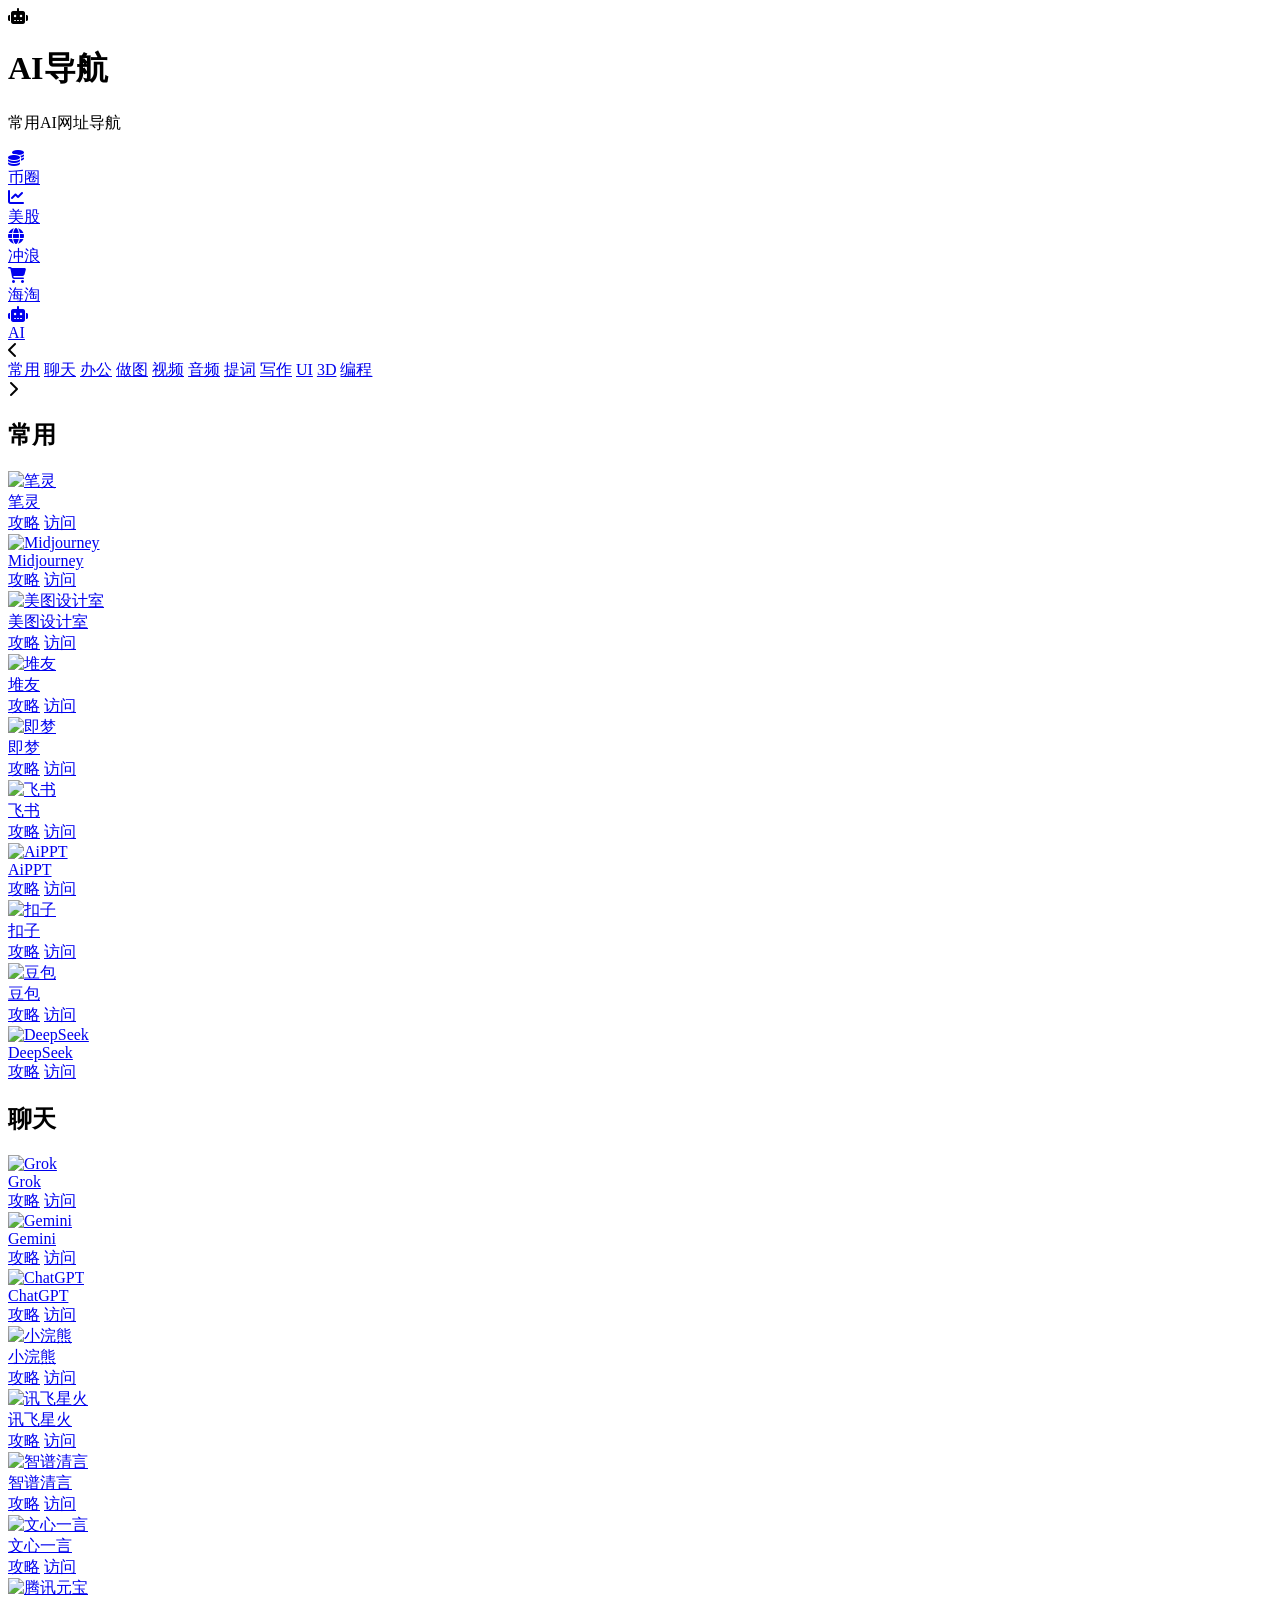
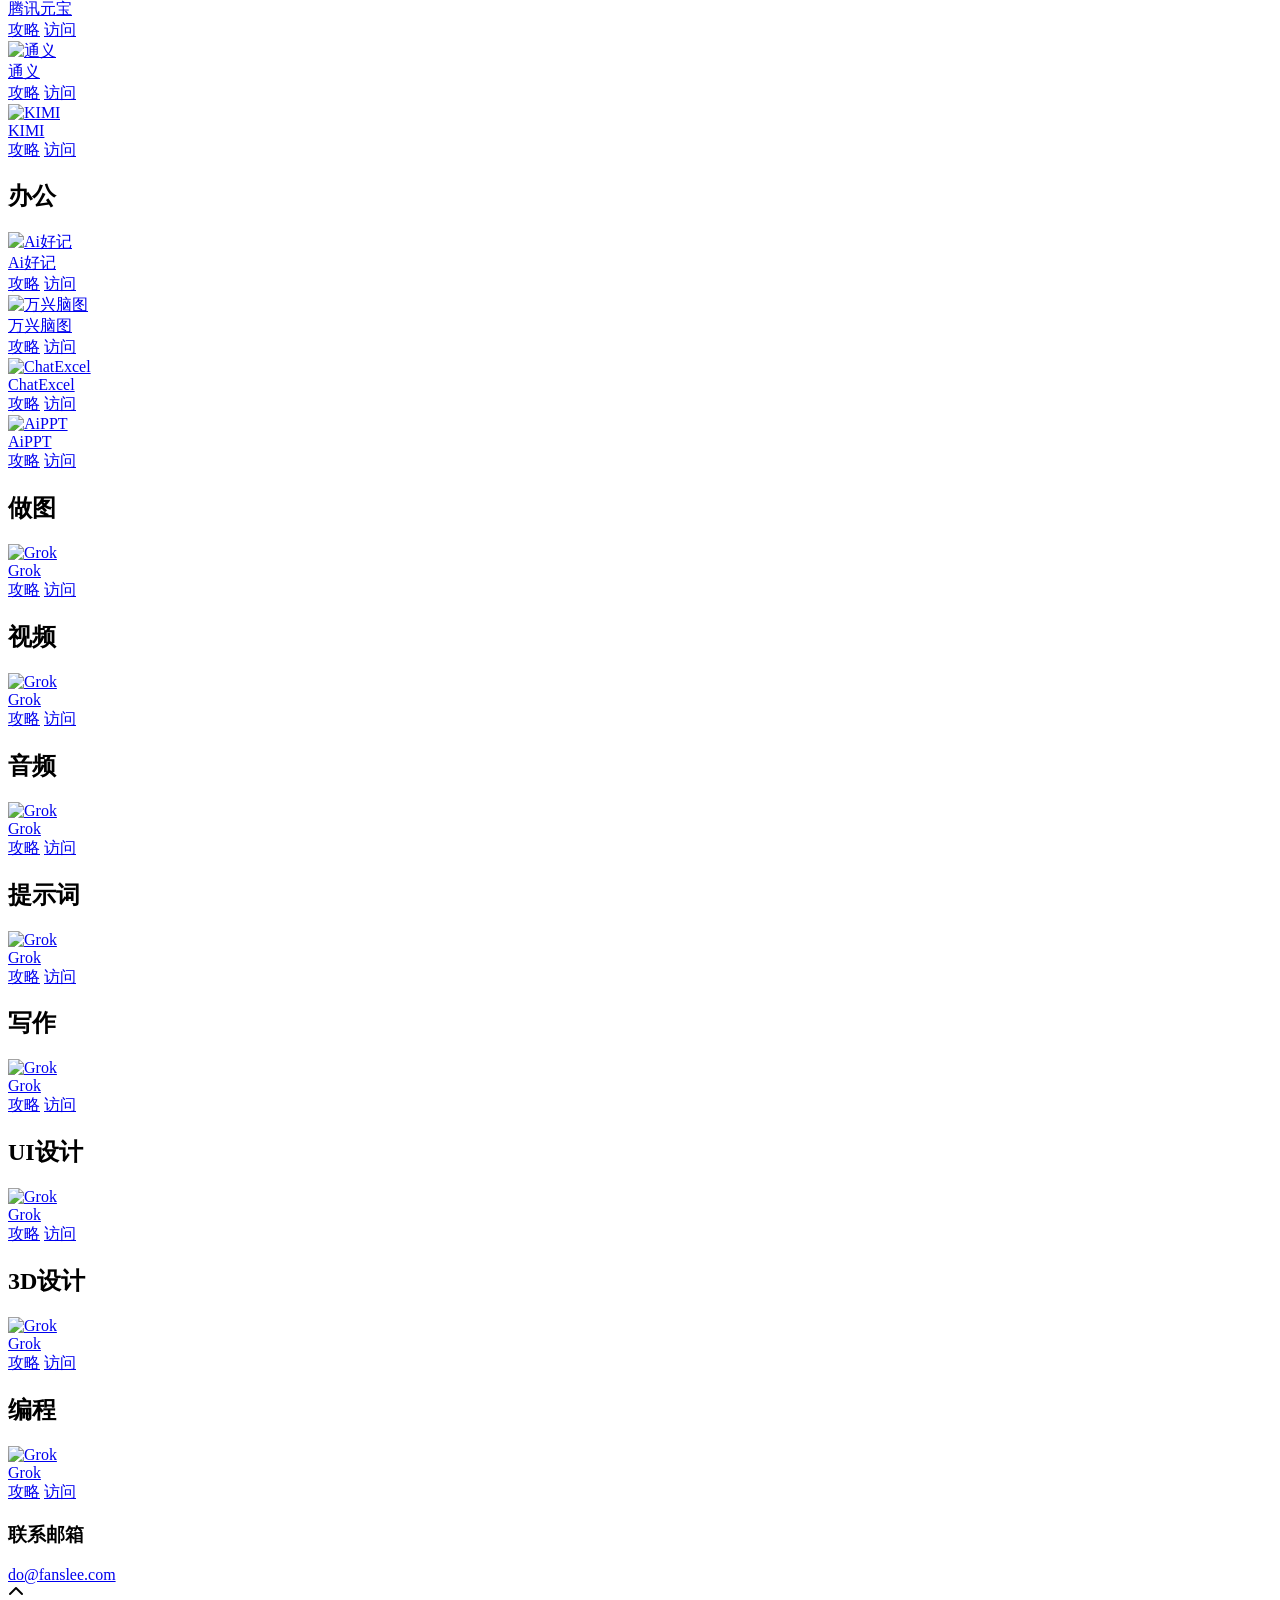
==== ai/index.html @ 604dd177 "Add files via upload" ====
<!DOCTYPE html>
<html lang="zh-CN">
<head>
    <meta charset="UTF-8">
    <meta name="viewport" content="width=device-width, initial-scale=1.0">
    <title>DOAI-常用AI网址导航</title>
    <link rel="stylesheet" href="https://cdnjs.cloudflare.com/ajax/libs/font-awesome/6.4.0/css/all.min.css">
    <link rel="stylesheet" href="https://fanslee.com/x/css/x.css">    
    <link rel="icon" href="https://fanslee.com/favicon.ico" type="image/x-icon">
</head>
<body>
    <div class="container">
        <header>
            <div class="profile-img">
                <div class="fanslee"><i class="fas fa-robot"></i></div>
            </div>
            <h1>AI导航</h1>
            <p class="title">常用AI网址导航</p>
            <div class="social-links">
                <a href="https://fanslee.com/btc" target="_blank">
                    <div class="social-icon"><i class="fas fa-coins"></i></div>
                    <span class="link-text">币圈</span>
                </a>
                <a href="https://fanslee.com/us" target="_blank">
                    <div class="social-icon"><i class="fas fa-chart-line"></i></div>
                    <span class="link-text">美股</span>
                </a>
                <a href="https://fanslee.com/net" target="_blank">
                    <div class="social-icon"><i class="fas fa-globe"></i></div>
                    <span class="link-text">冲浪</span>
                </a>                  
                <a href="https://fanslee.com/buy" target="_blank">
                    <div class="social-icon"><i class="fas fa-shopping-cart"></i></div>
                    <span class="link-text">海淘</span>
                </a>                      
                <a href="https://fanslee.com/ai" target="_blank">
                    <div class="social-icon"><i class="fas fa-robot"></i></div>
                    <span class="link-text">AI</span>
                </a>         
            </div>
        </header>
        
        <div class="navigation">
            <div class="category-nav" id="categoryNav">
                <div class="scroll-indicator left">
                    <i class="fas fa-chevron-left"></i>
                </div>
                <div class="nav-container" id="navContainer">
                <a href="#nav01" class="category-link active">常用</a>
                <a href="#nav02" class="category-link">聊天</a>
                <a href="#nav03" class="category-link">办公</a>
                <a href="#nav04" class="category-link">做图</a>
                <a href="#nav05" class="category-link">视频</a>
                <a href="#nav06" class="category-link">音频</a>
                <a href="#nav07" class="category-link">提词</a>
                <a href="#nav08" class="category-link">写作</a>
                <a href="#nav09" class="category-link">UI</a>
                <a href="#nav10" class="category-link">3D</a>
                <a href="#nav11" class="category-link">编程</a>
                </div>
                <div class="scroll-indicator right">
                    <i class="fas fa-chevron-right"></i>
                </div>
            </div>
            
            <div class="ai-content">
                <!-- 常用分类 -->
                <div class="category" id="nav01">
                    <h2 class="category-title">常用</h2>
                    <div class="nav-links">                          
                        <div class="nav-item-container">
                            <a href="https://p-p.fun/biling" target="_blank" class="nav-main-link">
                                <div class="nav-icon"><img src="https://fanslee.com/x/icon/biling.png" alt="笔灵"></div>
                                <span class="nav-text">笔灵</span>
                            </a>
                            <div class="nav-action-links">
                                <a href="#" class="nav-action-link">攻略</a>
                                <a href="https://p-p.fun/biling" target="_blank" class="nav-action-link">访问</a>
                            </div>
                        </div> 
                        
                        <div class="nav-item-container">
                            <a href="https://www.midjourney.com/home" target="_blank" class="nav-main-link">
                                <div class="nav-icon"><img src="https://fanslee.com/x/icon/midjourney.png" alt="Midjourney"></div>
                                <span class="nav-text">Midjourney</span>
                            </a>
                            <div class="nav-action-links">
                                <a href="#" class="nav-action-link">攻略</a>
                                <a href="https://www.midjourney.com/home" target="_blank" class="nav-action-link">访问</a>
                            </div>
                        </div>                            

                        <div class="nav-item-container">
                            <a href="https://p-p.fun/kit" target="_blank" class="nav-main-link">
                                <div class="nav-icon"><img src="https://fanslee.com/x/icon/kit.png" alt="美图设计室"></div>
                                <span class="nav-text">美图设计室</span>
                            </a>
                            <div class="nav-action-links">
                                <a href="#" class="nav-action-link">攻略</a>
                                <a href="https://p-p.fun/kit" target="_blank" class="nav-action-link">访问</a>
                            </div>
                        </div>                            

                        <div class="nav-item-container">
                            <a href="https://p-p.fun/d" target="_blank" class="nav-main-link">
                                <div class="nav-icon"><img src="https://fanslee.com/x/icon/d.png" alt="堆友"></div>
                                <span class="nav-text">堆友</span>
                            </a>
                            <div class="nav-action-links">
                                <a href="#" class="nav-action-link">攻略</a>
                                <a href="https://p-p.fun/d" target="_blank" class="nav-action-link">访问</a>
                            </div>
                        </div>

                        <div class="nav-item-container">
                            <a href="https://jimeng.jianying.com/ai-tool/home" target="_blank" class="nav-main-link">
                                <div class="nav-icon"><img src="https://fanslee.com/x/icon/jimeng.png" alt="即梦"></div>
                                <span class="nav-text">即梦</span>
                            </a>
                            <div class="nav-action-links">
                                <a href="#" class="nav-action-link">攻略</a>
                                <a href="https://jimeng.jianying.com/ai-tool/home" target="_blank" class="nav-action-link">访问</a>
                            </div>
                        </div>

                        <div class="nav-item-container">
                            <a href="https://www.feishu.cn" target="_blank" class="nav-main-link">
                                <div class="nav-icon"><img src="https://fanslee.com/x/icon/feishu.png" alt="飞书"></div>
                                <span class="nav-text">飞书</span>
                            </a>
                            <div class="nav-action-links">
                                <a href="#" class="nav-action-link">攻略</a>
                                <a href="https://www.feishu.cn" target="_blank" class="nav-action-link">访问</a>
                            </div>
                        </div>
                        
                        <div class="nav-item-container">
                            <a href="https://p-p.fun/ppt" target="_blank" class="nav-main-link">
                                <div class="nav-icon"><img src="https://fanslee.com/x/icon/aippt.png" alt="AiPPT"></div>
                                <span class="nav-text">AiPPT</span>
                            </a>
                            <div class="nav-action-links">
                                <a href="#" class="nav-action-link">攻略</a>
                                <a href="https://p-p.fun/ppt" target="_blank" class="nav-action-link">访问</a>
                            </div>
                        </div>                           

                        <div class="nav-item-container">
                            <a href="https://www.coze.cn" target="_blank" class="nav-main-link">
                                <div class="nav-icon"><img src="https://fanslee.com/x/icon/coze.png" alt="扣子"></div>
                                <span class="nav-text">扣子</span>
                            </a>
                            <div class="nav-action-links">
                                <a href="#" class="nav-action-link">攻略</a>
                                <a href="https://www.coze.cn" target="_blank" class="nav-action-link">访问</a>
                            </div>
                        </div>

                        <div class="nav-item-container">
                            <a href="https://www.doubao.com/chat/" target="_blank" class="nav-main-link">
                                <div class="nav-icon"><img src="https://fanslee.com/x/icon/doubao.png" alt="豆包"></div>
                                <span class="nav-text">豆包</span>
                            </a>
                            <div class="nav-action-links">
                                <a href="#" class="nav-action-link">攻略</a>
                                <a href="https://www.doubao.com/chat/" target="_blank" class="nav-action-link">访问</a>
                            </div>
                        </div>

                        <div class="nav-item-container">
                            <a href="https://chat.deepseek.com" target="_blank" class="nav-main-link">
                                <div class="nav-icon"><img src="https://fanslee.com/x/icon/deepseek.png" alt="DeepSeek"></div>
                                <span class="nav-text">DeepSeek</span>
                            </a>
                            <div class="nav-action-links">
                                <a href="#" class="nav-action-link">攻略</a>
                                <a href="https://chat.deepseek.com" target="_blank" class="nav-action-link">访问</a>
                            </div>
                        </div>
                    </div>
                </div>
                
                <!-- 聊天分类 -->
                <div class="category" id="nav02">
                    <h2 class="category-title">聊天</h2>
                    <div class="nav-links">
                        <div class="nav-item-container">
                            <a href="https://grok.com" target="_blank" class="nav-main-link">
                                <div class="nav-icon"><img src="https://fanslee.com/x/icon/grok.png" alt="Grok"></div>
                                <span class="nav-text">Grok</span>
                            </a>
                            <div class="nav-action-links">
                                <a href="#" class="nav-action-link">攻略</a>
                                <a href="https://grok.com" target="_blank" class="nav-action-link">访问</a>
                            </div>
                        </div>                            

                        <div class="nav-item-container">
                            <a href="https://gemini.google.com/app" target="_blank" class="nav-main-link">
                                <div class="nav-icon"><img src="https://fanslee.com/x/icon/gemini.png" alt="Gemini"></div>
                                <span class="nav-text">Gemini</span>
                            </a>
                            <div class="nav-action-links">
                                <a href="#" class="nav-action-link">攻略</a>
                                <a href="https://gemini.google.com/app" target="_blank" class="nav-action-link">访问</a>
                            </div>
                        </div>                           

                        <div class="nav-item-container">
                            <a href="https://chatgpt.com" target="_blank" class="nav-main-link">
                                <div class="nav-icon"><img src="https://fanslee.com/x/icon/chatgpt.png" alt="ChatGPT"></div>
                                <span class="nav-text">ChatGPT</span>
                            </a>
                            <div class="nav-action-links">
                                <a href="#" class="nav-action-link">攻略</a>
                                <a href="https://chatgpt.com" target="_blank" class="nav-action-link">访问</a>
                            </div>
                        </div>

                        <div class="nav-item-container">
                            <a href="https://xiaohuanxiong.com" target="_blank" class="nav-main-link">
                                <div class="nav-icon"><img src="https://fanslee.com/x/icon/xhx.png" alt="小浣熊"></div>
                                <span class="nav-text">小浣熊</span>
                            </a>
                            <div class="nav-action-links">
                                <a href="#" class="nav-action-link">攻略</a>
                                <a href="https://xiaohuanxiong.com" target="_blank" class="nav-action-link">访问</a>
                            </div>
                        </div>                            

                        <div class="nav-item-container">
                            <a href="https://xinghuo.xfyun.cn/desk" target="_blank" class="nav-main-link">
                                <div class="nav-icon"><img src="https://fanslee.com/x/icon/xinghuo.png" alt="讯飞星火"></div>
                                <span class="nav-text">讯飞星火</span>
                            </a>
                            <div class="nav-action-links">
                                <a href="#" class="nav-action-link">攻略</a>
                                <a href="https://xinghuo.xfyun.cn/desk" target="_blank" class="nav-action-link">访问</a>
                            </div>
                        </div>                            

                        <div class="nav-item-container">
                            <a href="https://p-p.fun/glm" target="_blank" class="nav-main-link">
                                <div class="nav-icon"><img src="https://fanslee.com/x/icon/chatglm.png" alt="智谱清言"></div>
                                <span class="nav-text">智谱清言</span>
                            </a>
                            <div class="nav-action-links">
                                <a href="#" class="nav-action-link">攻略</a>
                                <a href="https://p-p.fun/glm" target="_blank" class="nav-action-link">访问</a>
                            </div>
                        </div>                            

                        <div class="nav-item-container">
                            <a href="https://yiyan.baidu.com" target="_blank" class="nav-main-link">
                                <div class="nav-icon"><img src="https://fanslee.com/x/icon/yiyan.png" alt="文心一言"></div>
                                <span class="nav-text">文心一言</span>
                            </a>
                            <div class="nav-action-links">
                                <a href="#" class="nav-action-link">攻略</a>
                                <a href="https://yiyan.baidu.com" target="_blank" class="nav-action-link">访问</a>
                            </div>
                        </div>                            

                        <div class="nav-item-container">
                            <a href="https://yuanbao.tencent.com/chat" target="_blank" class="nav-main-link">
                                <div class="nav-icon"><img src="https://fanslee.com/x/icon/yuanbao.png" alt="腾讯元宝"></div>
                                <span class="nav-text">腾讯元宝</span>
                            </a>
                            <div class="nav-action-links">
                                <a href="#" class="nav-action-link">攻略</a>
                                <a href="https://yuanbao.tencent.com/chat" target="_blank" class="nav-action-link">访问</a>
                            </div>
                        </div> 
                        
                        <div class="nav-item-container">
                            <a href="https://www.tongyi.com" target="_blank" class="nav-main-link">
                                <div class="nav-icon"><img src="https://fanslee.com/x/icon/tongyi.png" alt="通义"></div>
                                <span class="nav-text">通义</span>
                            </a>
                            <div class="nav-action-links">
                                <a href="#" class="nav-action-link">攻略</a>
                                <a href="https://www.tongyi.com" target="_blank" class="nav-action-link">访问</a>
                            </div>
                        </div>                             

                        <div class="nav-item-container">
                            <a href="https://www.kimi.com" target="_blank" class="nav-main-link">
                                <div class="nav-icon"><img src="https://fanslee.com/x/icon/kimi.png" alt="KIMI"></div>
                                <span class="nav-text">KIMI</span>
                            </a>
                            <div class="nav-action-links">
                                <a href="#" class="nav-action-link">攻略</a>
                                <a href="https://www.kimi.com" target="_blank" class="nav-action-link">访问</a>
                            </div>
                        </div>                           
                    </div>
                </div>

                <!-- 办公分类 -->
                <div class="category" id="nav03">
                    <h2 class="category-title">办公</h2>
                    <div class="nav-links">
                        
                        <div class="nav-item-container">
                            <a href="https://p-p.fun/haoji" target="_blank" class="nav-main-link">
                                <div class="nav-icon"><img src="https://fanslee.com/x/icon/aihaoji.png" alt="Ai好记"></div>
                                <span class="nav-text">Ai好记</span>
                            </a>
                            <div class="nav-action-links">
                                <a href="#" class="nav-action-link">攻略</a>
                                <a href="https://p-p.fun/haoji" target="_blank" class="nav-action-link">访问</a>
                            </div>
                        </div>
                        
                
                 <div class="nav-item-container">
                            <a href="https://p-p.fun/mm" target="_blank" class="nav-main-link">
                                <div class="nav-icon"><img src="https://fanslee.com/x/icon/wxnt.png" alt="万兴脑图"></div>
                                <span class="nav-text">万兴脑图</span>
                            </a>
                            <div class="nav-action-links">
                                <a href="#" class="nav-action-link">攻略</a>
                                <a href="https://p-p.fun/mm" target="_blank" class="nav-action-link">访问</a>
                            </div>
                        </div>
           

                 <div class="nav-item-container">
                            <a href="https://p-p.fun/chatexcel" target="_blank" class="nav-main-link">
                                <div class="nav-icon"><img src="https://fanslee.com/x/icon/chatexcel.png" alt="ChatExcel"></div>
                                <span class="nav-text">ChatExcel</span>
                            </a>
                            <div class="nav-action-links">
                                <a href="#" class="nav-action-link">攻略</a>
                                <a href="https://p-p.fun/chatexcel" target="_blank" class="nav-action-link">访问</a>
                            </div>
                        </div>
 
             

                 <div class="nav-item-container">
                            <a href="https://p-p.fun/ppt" target="_blank" class="nav-main-link">
                                <div class="nav-icon"><img src="https://fanslee.com/x/icon/aippt.png" alt="AiPPT"></div>
                                <span class="nav-text">AiPPT</span>
                            </a>
                            <div class="nav-action-links">
                                <a href="#" class="nav-action-link">攻略</a>
                                <a href="https://p-p.fun/ppt" target="_blank" class="nav-action-link">访问</a>
                            </div>
                        </div>

 
                    </div>
                </div>                

                
                <!-- 做图分类 -->
                <div class="category" id="nav04">
                    <h2 class="category-title">做图</h2>
                    <div class="nav-links">
                        <div class="nav-item-container">
                            <a href="https://grok.com" target="_blank" class="nav-main-link">
                                <div class="nav-icon"><img src="https://fanslee.com/x/icon/grok.png" alt="Grok"></div>
                                <span class="nav-text">Grok</span>
                            </a>
                            <div class="nav-action-links">
                                <a href="#" class="nav-action-link">攻略</a>
                                <a href="https://grok.com" target="_blank" class="nav-action-link">访问</a>
                            </div>
                        </div>                            
                    </div>
                </div>

                <!-- 视频分类 -->
                <div class="category" id="nav05">
                    <h2 class="category-title">视频</h2>
                    <div class="nav-links">
                        <div class="nav-item-container">
                            <a href="https://grok.com" target="_blank" class="nav-main-link">
                                <div class="nav-icon"><img src="https://fanslee.com/x/icon/grok.png" alt="Grok"></div>
                                <span class="nav-text">Grok</span>
                            </a>
                            <div class="nav-action-links">
                                <a href="#" class="nav-action-link">攻略</a>
                                <a href="https://grok.com" target="_blank" class="nav-action-link">访问</a>
                            </div>
                        </div>                            
                    </div>
                </div>                    

                <!-- 音频分类 -->
                <div class="category" id="nav06">
                    <h2 class="category-title">音频</h2>
                    <div class="nav-links">
                        <div class="nav-item-container">
                            <a href="https://grok.com" target="_blank" class="nav-main-link">
                                <div class="nav-icon"><img src="https://fanslee.com/x/icon/grok.png" alt="Grok"></div>
                                <span class="nav-text">Grok</span>
                            </a>
                            <div class="nav-action-links">
                                <a href="#" class="nav-action-link">攻略</a>
                                <a href="https://grok.com" target="_blank" class="nav-action-link">访问</a>
                            </div>
                        </div>                            
                    </div>
                </div>
                
                <!-- 提示词分类 -->
                <div class="category" id="nav07">
                    <h2 class="category-title">提示词</h2>
                    <div class="nav-links">
                        <div class="nav-item-container">
                            <a href="https://grok.com" target="_blank" class="nav-main-link">
                                <div class="nav-icon"><img src="https://fanslee.com/x/icon/grok.png" alt="Grok"></div>
                                <span class="nav-text">Grok</span>
                            </a>
                            <div class="nav-action-links">
                                <a href="#" class="nav-action-link">攻略</a>
                                <a href="https://grok.com" target="_blank" class="nav-action-link">访问</a>
                            </div>
                        </div>                            
                    </div>
                </div>                   

                <!-- 写作分类 -->
                <div class="category" id="nav08">
                    <h2 class="category-title">写作</h2>
                    <div class="nav-links">
                        <div class="nav-item-container">
                            <a href="https://grok.com" target="_blank" class="nav-main-link">
                                <div class="nav-icon"><img src="https://fanslee.com/x/icon/grok.png" alt="Grok"></div>
                                <span class="nav-text">Grok</span>
                            </a>
                            <div class="nav-action-links">
                                <a href="#" class="nav-action-link">攻略</a>
                                <a href="https://grok.com" target="_blank" class="nav-action-link">访问</a>
                            </div>
                        </div>                            
                    </div>
                </div>
                
                <!-- UI设计分类 -->
                <div class="category" id="nav09">
                    <h2 class="category-title">UI设计</h2>
                    <div class="nav-links">
                        <div class="nav-item-container">
                            <a href="https://grok.com" target="_blank" class="nav-main-link">
                                <div class="nav-icon"><img src="https://fanslee.com/x/icon/grok.png" alt="Grok"></div>
                                <span class="nav-text">Grok</span>
                            </a>
                            <div class="nav-action-links">
                                <a href="#" class="nav-action-link">攻略</a>
                                <a href="https://grok.com" target="_blank" class="nav-action-link">访问</a>
                            </div>
                        </div>                            
                    </div>
                </div> 
                
                <!-- 3D设计分类 -->
                <div class="category" id="nav10">
                    <h2 class="category-title">3D设计</h2>
                    <div class="nav-links">
                        <div class="nav-item-container">
                            <a href="https://grok.com" target="_blank" class="nav-main-link">
                                <div class="nav-icon"><img src="https://fanslee.com/x/icon/grok.png" alt="Grok"></div>
                                <span class="nav-text">Grok</span>
                            </a>
                            <div class="nav-action-links">
                                <a href="#" class="nav-action-link">攻略</a>
                                <a href="https://grok.com" target="_blank" class="nav-action-link">访问</a>
                            </div>
                        </div>                            
                    </div>
                </div>                    

                <!-- 编程分类 -->
                <div class="category" id="nav11">
                    <h2 class="category-title">编程</h2>
                    <div class="nav-links">
                        <div class="nav-item-container">
                            <a href="https://grok.com" target="_blank" class="nav-main-link">
                                <div class="nav-icon"><img src="https://fanslee.com/x/icon/grok.png" alt="Grok"></div>
                                <span class="nav-text">Grok</span>
                            </a>
                            <div class="nav-action-links">
                                <a href="#" class="nav-action-link">攻略</a>
                                <a href="https://grok.com" target="_blank" class="nav-action-link">访问</a>
                            </div>
                        </div>                            
                    </div>
                </div>
            </div>
        </div>
        
        <div class="contact">
            <h3>联系邮箱</h3>
            <p></p>
            <a href="mailto:do@fasnlee.com" class="btn">do@fanslee.com</a>
        </div>
    </div>

    <!-- 回到顶部按钮 -->
    <div class="back-to-top" id="backToTop">
        <i class="fas fa-chevron-up"></i>
    </div>

<script type="text/javascript" src="https://fanslee.com/x/js/x.js"></script>  
</body>
</html>
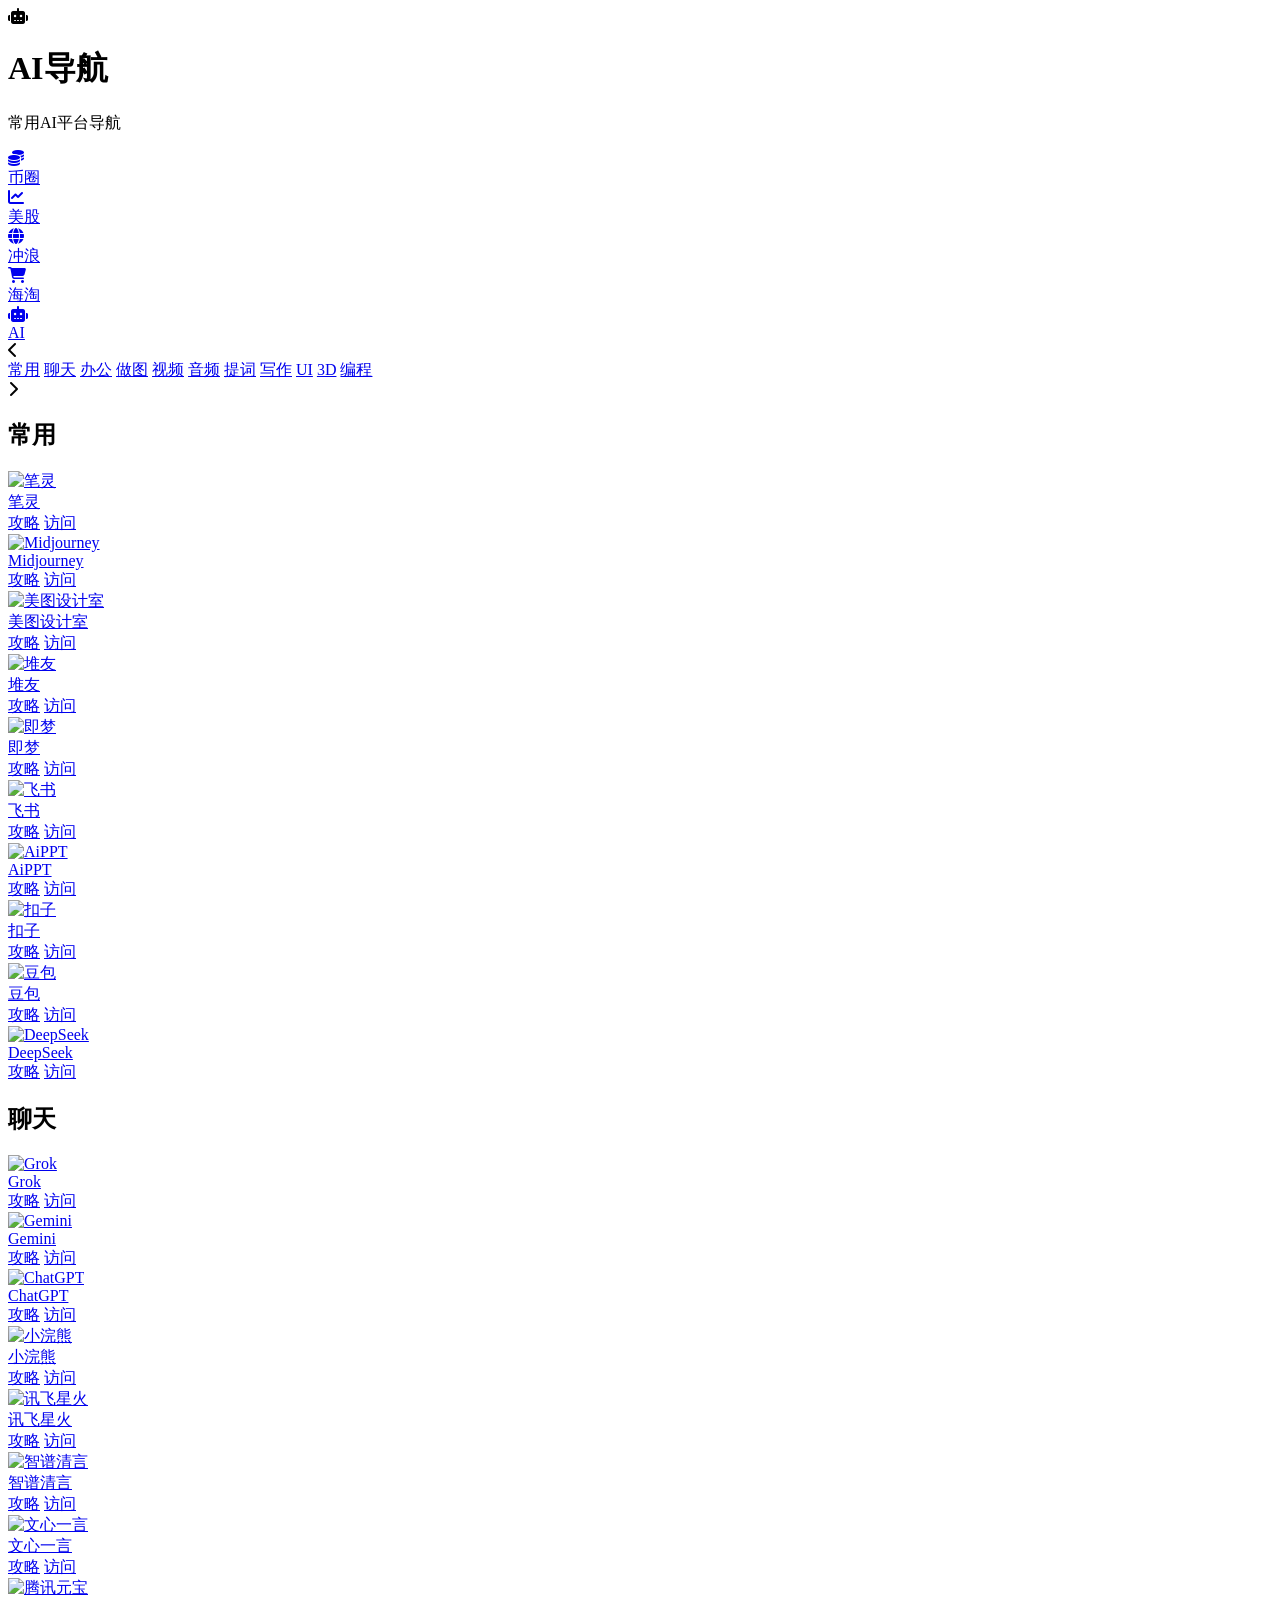
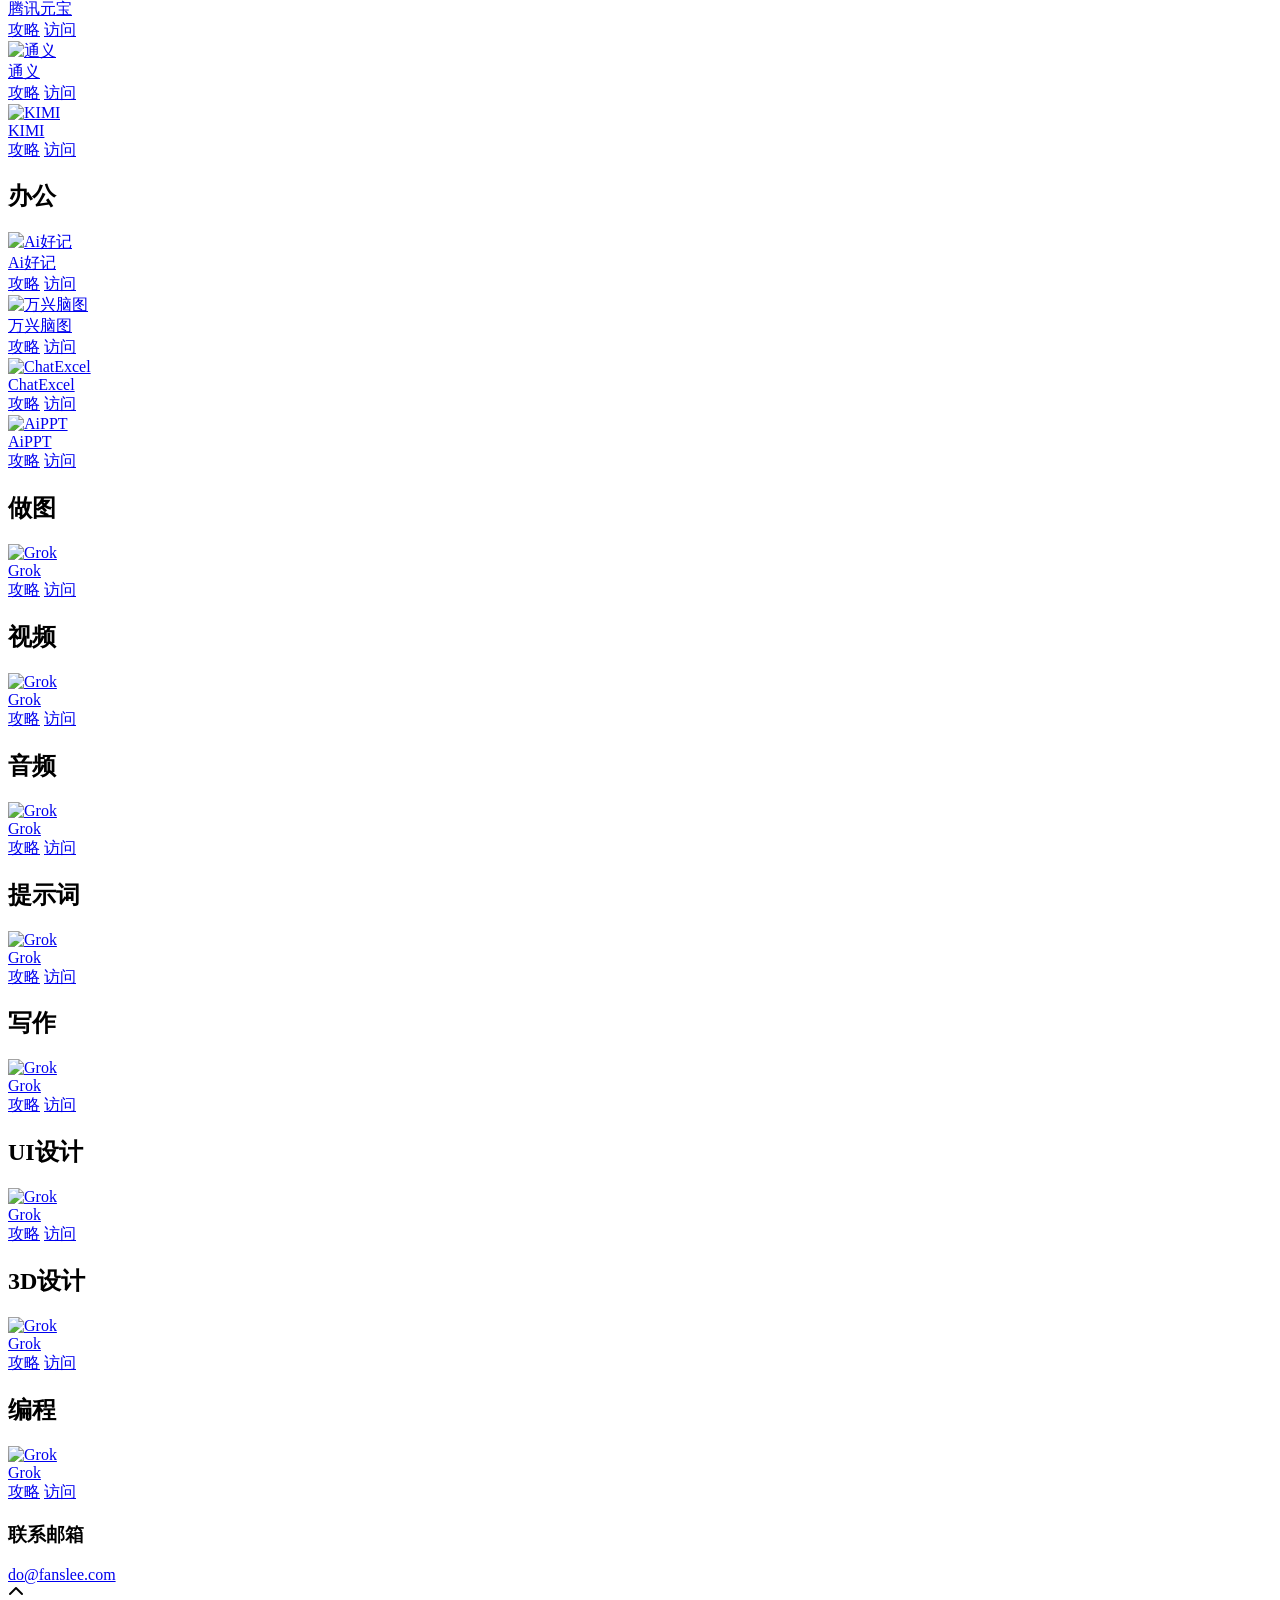
==== commit f01f7223: "20260203 11" ====
--- a/ai/index.html
+++ b/ai/index.html
@@ -3,7 +3,7 @@
 <head>
     <meta charset="UTF-8">
     <meta name="viewport" content="width=device-width, initial-scale=1.0">
-    <title>DOAI-常用AI网址导航</title>
+    <title>DOAI-常用AI平台导航</title>
     <link rel="stylesheet" href="https://cdnjs.cloudflare.com/ajax/libs/font-awesome/6.4.0/css/all.min.css">
     <link rel="stylesheet" href="https://fanslee.com/x/css/x.css">    
     <link rel="icon" href="https://fanslee.com/favicon.ico" type="image/x-icon">
@@ -15,7 +15,7 @@
                 <div class="fanslee"><i class="fas fa-robot"></i></div>
             </div>
             <h1>AI导航</h1>
-            <p class="title">常用AI网址导航</p>
+            <p class="title">常用AI平台导航</p>
             <div class="social-links">
                 <a href="https://fanslee.com/btc" target="_blank">
                     <div class="social-icon"><i class="fas fa-coins"></i></div>
